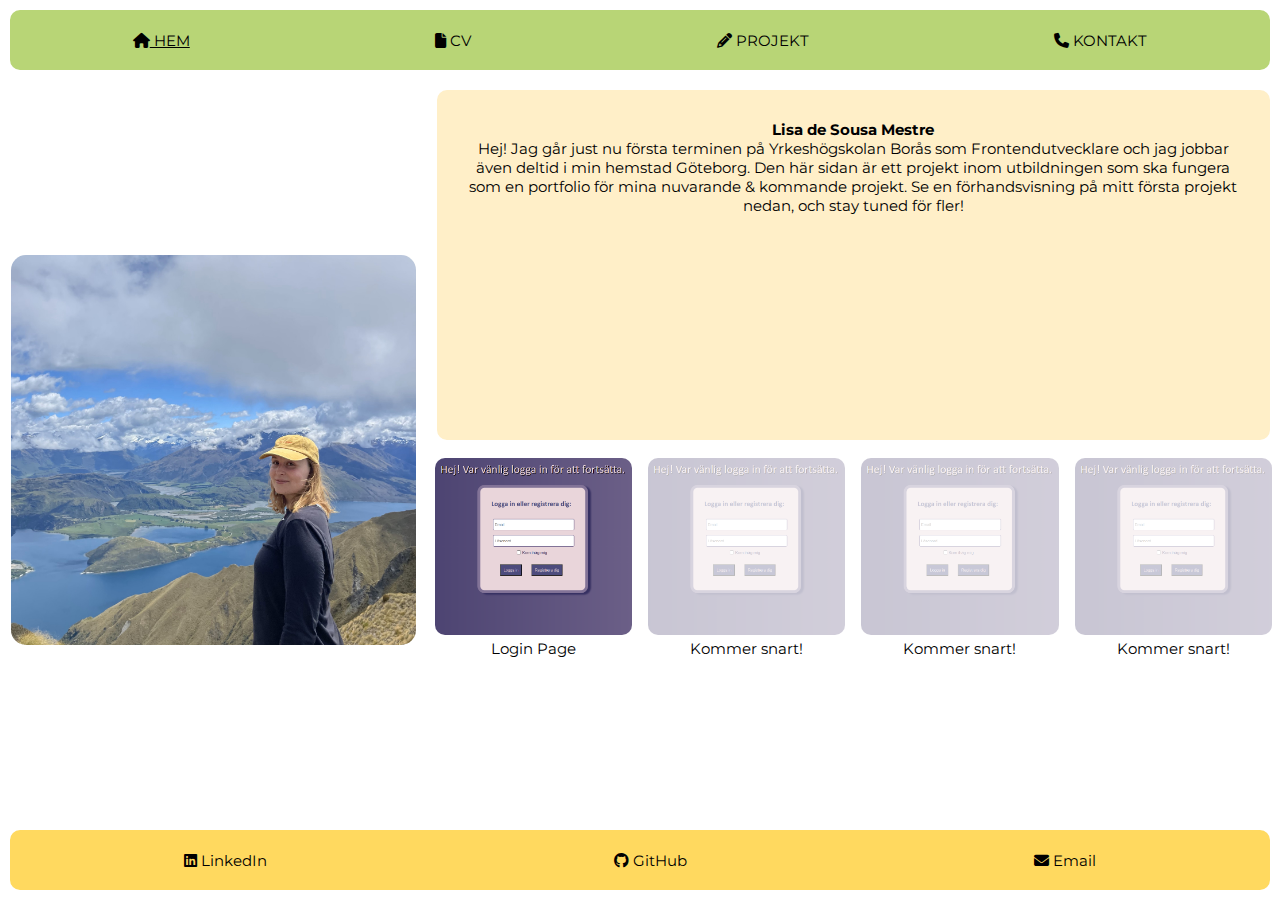
==== index.html @ f5bbfa7c "first commit" ====
<!DOCTYPE html>
<html lang="en">
<head>
  <meta charset="UTF-8">
  <meta name="viewport" content="width=device-width, initial-scale=1.0">
<!-- referens till font awesome -->
  <link rel="stylesheet" href="https://cdnjs.cloudflare.com/ajax/libs/font-awesome/6.7.2/css/all.min.css" integrity="sha512-Evv84Mr4kqVGRNSgIGL/F/aIDqQb7xQ2vcrdIwxfjThSH8CSR7PBEakCr51Ck+w+/U6swU2Im1vVX0SVk9ABhg==" crossorigin="anonymous" referrerpolicy="no-referrer" />

  <!-- referens till google font -->
  <link rel="preconnect" href="https://fonts.googleapis.com">
<link rel="preconnect" href="https://fonts.gstatic.com" crossorigin>
<link href="https://fonts.googleapis.com/css2?family=Montserrat:ital,wght@0,100..900;1,100..900&display=swap" rel="stylesheet">

<!-- referens till eget stylesheet -->
  <link rel="stylesheet" href="/style.css">
  <title>Portfolio</title>
</head>
<body>
  <!-- container-index innehåller allt content: nav-bar, profil (bild + presentation + projekt + footer med sociala medier) -->
  <div class="container-index">

    <div class="nav-bar">
      <!-- nav-bar med länk till alla sidor -->
      <div class="nav-item nav-item-home"><a href="/index.html"><i class="fa-solid fa-house"></i> Hem</a></div>
      <div class="nav-item nav-item-cv"><a href="/cv.html"><i class="fa-solid fa-file icon"></i> CV</a></div>
      <div class="nav-item nav-item-projects"><a href="/projekt.html"><i class="fa-solid fa-pencil icon"></i> Projekt</a></div>
      <div class="nav-item nav-item-contact"><a href="/kontakt.html"><i class="fa-solid fa-phone icon"></i> Kontakt</a></div>
    </div>

    <div class="profile-picture">
        <!-- profilbild -->
         <img src="/profilbild.jpg" alt="profilbild">
    </div>

    <div class="profile-description">
        <!-- intro/beskrivning om mig -->
         <strong>Lisa de Sousa Mestre</strong><br>Hej! Jag går just nu första terminen på Yrkeshögskolan Borås som Frontendutvecklare och jag jobbar även deltid i min hemstad Göteborg. Den här sidan är ett projekt inom utbildningen som ska fungera som en portfolio för mina nuvarande & kommande projekt. Se en förhandsvisning på mitt första projekt nedan, och stay tuned för fler!
    </div>
    
    <div class="projects">
      <!-- förhandsvisningar till projekt -->
      <div class="project-item project-item-1">
        <img src="/login_page.png">
        <a href="/projekt.html">Login Page</a>
      </div>
      <div class="project-item project-item-2">
        <img src="/login_page.png">
        <a href="/projekt.html">Kommer snart!</a>
      </div>
      <div class="project-item project-item-3">
        <img src="/login_page.png">
        <a href="/projekt.html">Kommer snart!</a>
      </div>
      <div class="project-item project-item-4">
        <img src="/login_page.png">
        <a href="/projekt.html">Kommer snart!</a>
      </div>
    </div>

    <div class="footer">
      <!-- sociala medier i footer -->
       <div class="footer-item"><a href="https://www.linkedin.com/in/lisa-desousa/" target="_blank"><i class="fa-brands fa-linkedin"></i> LinkedIn</a></div>
       <div class="footer-item"><a href="https://github.com/lisa-desousa" target="_blank"><i class="fa-brands fa-github"></i> GitHub</a></div>
       <div class="footer-item"><a href="/kontakt.html"><i class="fa-solid fa-envelope"></i> Email</a></div>
    </div>

  </div>
  <!-- taggen ovanför är slutet på container-index -->
</body>
</html>
---- style.css ----
/* alla sidor har referens till detta stylesheet för generell styling av ex. nav-bar och footer */
/* alla sidor utom index har även en egen stylesheet för deras specifika grid-layout */

*{
  box-sizing: border-box;
  margin: 0;
}

/* generell styling ex font och grid layout för hela sidan */
.container-index{
  height: 100vh;
  display: grid;
  grid-template-rows: 80px 1fr 1fr 80px;
  grid-template-columns: repeat(3, 1fr);
  grid-template-areas: 
  "nav-bar nav-bar nav-bar" 
  "profile-picture profile-description profile-description" 
  "profile-picture projects projects" 
  "footer footer footer";
  font-size: 15px;
  font-family: "montserrat";
}

.nav-bar{
  grid-area: nav-bar;
  display: flex;
  justify-content: space-around;
  align-items: center;
  border: 10px solid #fff;
  background-color: #B8D576;
  border-radius: 20px;
  text-transform: uppercase;
}

.nav-item,
a{
  text-decoration: none;
  color: black;
}

/* endast "hem" ska vara understruken då det indikerar att det är den sidan man befinner sig på */
.nav-item-home{
  text-decoration: underline;
}

.nav-item:hover,
a:hover{
  text-shadow: 3px 3px 1px rgba(0, 0, 0, 0.505);
  transition: 0.3s;
  cursor: pointer;
}

.profile-picture{
  grid-area: profile-picture;
  display: flex;
  justify-content: center;
  align-items: center;
}

/* själva bild-filen ligger inuti divven "profile-picture" */
.profile-picture img{
  max-width: 95%;
  border-radius: 15px;
}

.profile-description{
  grid-area: profile-description;
  border-radius: 20px;
  border: 10px solid #fff;
  background-color: #FFEFC8;
  padding: 30px;
  text-align: center;
}

.projects{
  grid-area: projects;
  display: flex;
}

.project-item{
  width: 25%; 
  /* det ska vara 4 items på raden därav width 25%*/
  border-radius: 15px;
  margin: 8px;
  text-align: center;
}

.project-item img{
  max-width: 100%;
  border-radius: 10px;
}

/* alla project-items utom den första ska ha lägre opacity,
de är bara är exempel tills jag lägger in riktiga projekt */
.project-item-2 img,
.project-item-3 img,
.project-item-4 img{
  opacity: 30%;
}

.footer{
  grid-area: footer;
  display: flex;
  justify-content: space-around;
  align-items: center;
  border: 10px solid #fff;
  background-color: #FFD95F;
  border-radius: 20px;
}

/* responsiv design gör att delar lägger sig "ovanpå" varandra istället för brevid*/
@media (max-width: 700px){
  .container-index{
    min-height: 100vh;
    display: grid;
    grid-template-rows: 80px 1fr 1fr 2fr 80px;
    grid-template-columns: 1fr;
    grid-template-areas: 
    "nav-bar" 
    "profile-picture" 
    "profile-description" 
    "projects"  
    "footer";
  }

.profile-picture img{
  max-height: 300px;
}

.projects {
  flex-wrap: wrap;
}

/* flex: wrap + width: 45% för att få 2 cards per rad istället för 4 */
.project-item {
  width: 45%;
}
}
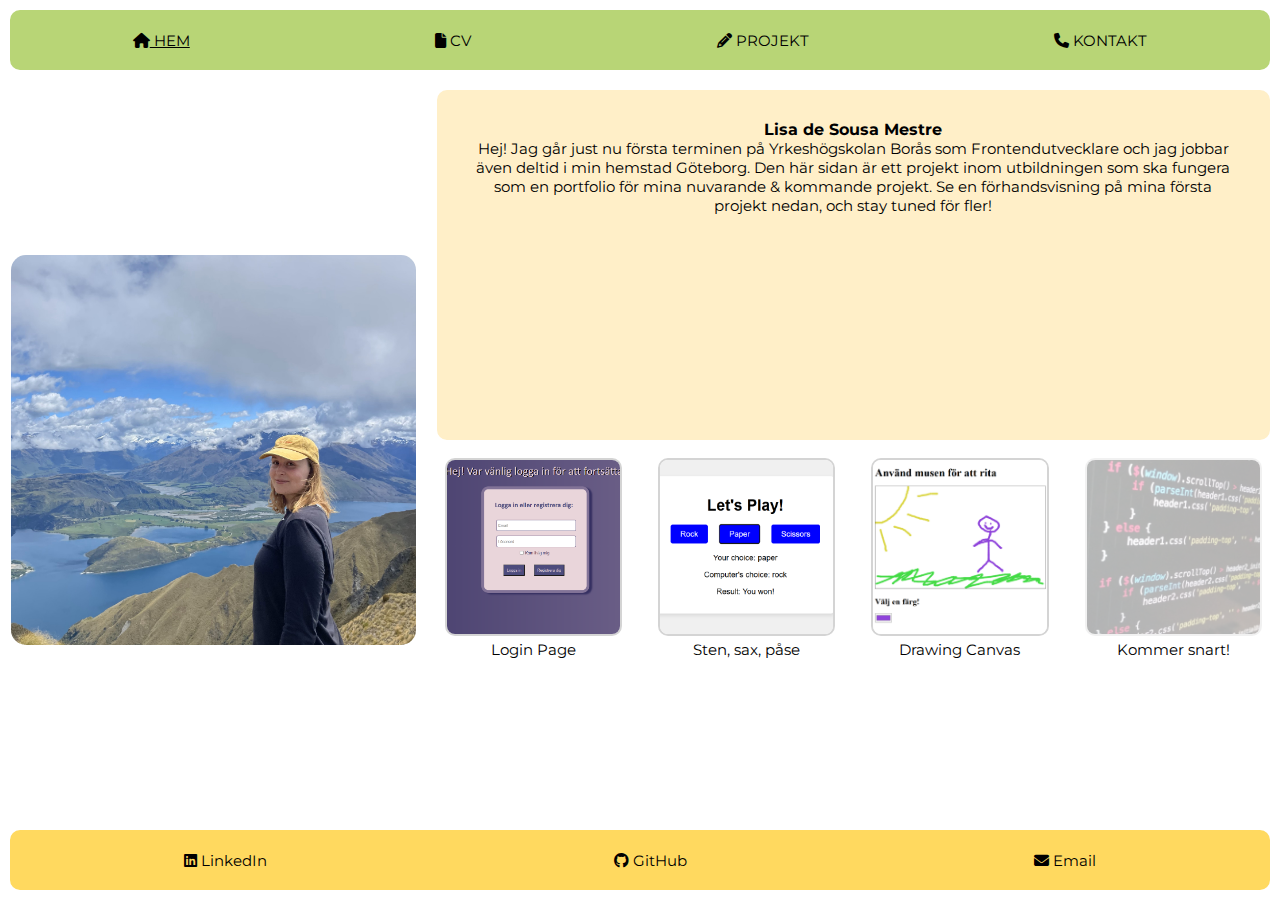
==== commit 7204ffda: "removed forward slash" ====
--- a/index.html
+++ b/index.html
@@ -4,7 +4,7 @@
   <meta charset="UTF-8">
   <meta name="viewport" content="width=device-width, initial-scale=1.0">
 <!-- referens till font awesome -->
-  <link rel="stylesheet" href="https://cdnjs.cloudflare.com/ajax/libs/font-awesome/6.7.2/css/all.min.css" integrity="sha512-Evv84Mr4kqVGRNSgIGL/F/aIDqQb7xQ2vcrdIwxfjThSH8CSR7PBEakCr51Ck+w+/U6swU2Im1vVX0SVk9ABhg==" crossorigin="anonymous" referrerpolicy="no-referrer" />
+  <link rel="stylesheet" href="https://cdnjs.cloudflare.com/ajax/libs/font-awesome/6.7.2/css/all.min.css" integrity="sha512-Evv84Mr4kqVGRNSgIGL/F/aIDqQb7xQ2vcrdIwxfjThSH8CSR7PBEakCr51Ck+w+/U6swU2Im1vVX0SVk9ABhg==" crossorigin="anonymous" referrerpolicy="no-referrer">
 
   <!-- referens till google font -->
   <link rel="preconnect" href="https://fonts.googleapis.com">
@@ -12,59 +12,65 @@
 <link href="https://fonts.googleapis.com/css2?family=Montserrat:ital,wght@0,100..900;1,100..900&display=swap" rel="stylesheet">
 
 <!-- referens till eget stylesheet -->
-  <link rel="stylesheet" href="/style.css">
-  <title>Portfolio</title>
+  <link rel="stylesheet" href="css/style.css">
+
+  <!-- beskrivning av sidan samt titel -->
+  <meta name="description" content="Välkommen till min portfolio! Här kan du läsa en kort beskrivning om mig och se förhandsvisningar av mina projekt som frontendutvecklare.">
+  <title>Portfolio Startsida</title>
 </head>
+
 <body>
   <!-- container-index innehåller allt content: nav-bar, profil (bild + presentation + projekt + footer med sociala medier) -->
-  <div class="container-index">
+  <main class="container-index">
 
-    <div class="nav-bar">
+    <nav>
       <!-- nav-bar med länk till alla sidor -->
       <div class="nav-item nav-item-home"><a href="/index.html"><i class="fa-solid fa-house"></i> Hem</a></div>
-      <div class="nav-item nav-item-cv"><a href="/cv.html"><i class="fa-solid fa-file icon"></i> CV</a></div>
-      <div class="nav-item nav-item-projects"><a href="/projekt.html"><i class="fa-solid fa-pencil icon"></i> Projekt</a></div>
-      <div class="nav-item nav-item-contact"><a href="/kontakt.html"><i class="fa-solid fa-phone icon"></i> Kontakt</a></div>
-    </div>
+      <div class="nav-item nav-item-cv"><a href="/html_pages/cv.html"><i class="fa-solid fa-file icon"></i> CV</a></div>
+      <div class="nav-item nav-item-projects"><a href="/html_pages/projekt.html"><i class="fa-solid fa-pencil icon"></i> Projekt</a></div>
+      <div class="nav-item nav-item-contact"><a href="/html_pages/kontakt.html"><i class="fa-solid fa-phone icon"></i> Kontakt</a></div>
+    </nav>
 
-    <div class="profile-picture">
+    <aside class="profile-picture">
         <!-- profilbild -->
-         <img src="/profilbild.jpg" alt="profilbild">
-    </div>
+         <img src="/images/profilbild.jpg" alt="profilbild">
+    </aside>
 
-    <div class="profile-description">
+    <section class="profile-description">
         <!-- intro/beskrivning om mig -->
-         <strong>Lisa de Sousa Mestre</strong><br>Hej! Jag går just nu första terminen på Yrkeshögskolan Borås som Frontendutvecklare och jag jobbar även deltid i min hemstad Göteborg. Den här sidan är ett projekt inom utbildningen som ska fungera som en portfolio för mina nuvarande & kommande projekt. Se en förhandsvisning på mitt första projekt nedan, och stay tuned för fler!
-    </div>
+         <h2 class="profile-heading">Lisa de Sousa Mestre</h2>
+         <p>Hej! Jag går just nu första terminen på Yrkeshögskolan Borås som Frontendutvecklare och jag jobbar även deltid i min hemstad Göteborg. Den här sidan är ett projekt inom utbildningen som ska fungera som en portfolio för mina nuvarande & kommande projekt. Se en förhandsvisning på mina första projekt nedan, och stay tuned för fler!</p>
+    </section>
     
     <div class="projects">
       <!-- förhandsvisningar till projekt -->
       <div class="project-item project-item-1">
-        <img src="/login_page.png">
-        <a href="/projekt.html">Login Page</a>
+        <img src="/images/login_page.png" alt="login page">
+        <a href="/html_pages/projekt.html">Login Page</a>
       </div>
       <div class="project-item project-item-2">
-        <img src="/login_page.png">
-        <a href="/projekt.html">Kommer snart!</a>
+        <img src="/images/rock-paper-scissors.png" alt="sten, sax, påse">
+        <a href="/html_pages/projekt.html">Sten, sax, påse</a>
       </div>
       <div class="project-item project-item-3">
-        <img src="/login_page.png">
-        <a href="/projekt.html">Kommer snart!</a>
+        <img src="/images/drawing-canvas.png" alt="drawing canvas">
+        <a href="/html_pages/projekt.html">Drawing Canvas</a>
       </div>
       <div class="project-item project-item-4">
-        <img src="/login_page.png">
-        <a href="/projekt.html">Kommer snart!</a>
+        <img src="/images/js-kod.jpg" alt="javascript kod">
+        <a href="/html_pages/projekt.html">Kommer snart!</a>
       </div>
     </div>
 
-    <div class="footer">
+    <footer>
       <!-- sociala medier i footer -->
        <div class="footer-item"><a href="https://www.linkedin.com/in/lisa-desousa/" target="_blank"><i class="fa-brands fa-linkedin"></i> LinkedIn</a></div>
        <div class="footer-item"><a href="https://github.com/lisa-desousa" target="_blank"><i class="fa-brands fa-github"></i> GitHub</a></div>
-       <div class="footer-item"><a href="/kontakt.html"><i class="fa-solid fa-envelope"></i> Email</a></div>
-    </div>
+       <div class="footer-item"><a href="/html_pages/kontakt.html"><i class="fa-solid fa-envelope"></i> Email</a></div>
+    </footer>
 
-  </div>
+  </main>
   <!-- taggen ovanför är slutet på container-index -->
+
 </body>
 </html>--- a/css/style.css
+++ b/css/style.css
@@ -0,0 +1,141 @@
+
+/* alla sidor har referens till detta stylesheet för generell styling av ex. nav-bar och footer */
+/* alla sidor utom index har även en egen stylesheet för deras specifika grid-layout */
+
+*{
+  box-sizing: border-box;
+  margin: 0;
+}
+
+/* generell styling ex font och grid layout för hela sidan */
+.container-index{
+  height: 100vh;
+  display: grid;
+  grid-template-rows: 80px 1fr 1fr 80px;
+  grid-template-columns: repeat(3, 1fr);
+  grid-template-areas: 
+  "nav-bar nav-bar nav-bar" 
+  "profile-picture profile-description profile-description" 
+  "profile-picture projects projects" 
+  "footer footer footer";
+  font-size: 15px;
+  font-family: "montserrat";
+}
+
+nav{
+  grid-area: nav-bar;
+  display: flex;
+  justify-content: space-around;
+  align-items: center;
+  border: 10px solid #fff;
+  background-color: #B8D576;
+  border-radius: 20px;
+  text-transform: uppercase;
+}
+
+.nav-item,
+a{
+  text-decoration: none;
+  color: black;
+}
+
+/* endast "hem" ska vara understruken då det indikerar att det är den sidan man befinner sig på */
+.nav-item-home{
+  text-decoration: underline;
+}
+
+.nav-item:hover,
+a:hover{
+  text-shadow: 3px 3px 1px rgba(0, 0, 0, 0.505);
+  transition: 0.3s;
+  cursor: pointer;
+}
+
+.profile-picture{
+  grid-area: profile-picture;
+  display: flex;
+  justify-content: center;
+  align-items: center;
+}
+
+/* själva bild-filen ligger inuti divven "profile-picture" */
+.profile-picture img{
+  max-width: 95%;
+  border-radius: 15px;
+}
+
+.profile-description{
+  grid-area: profile-description;
+  border-radius: 20px;
+  border: 10px solid #fff;
+  background-color: #FFEFC8;
+  padding: 30px;
+  text-align: center;
+}
+
+h2{
+  font-size: 1rem;
+}
+
+.projects{
+  grid-area: projects;
+  display: flex;
+}
+
+.project-item{
+  width: 25%; 
+  /* det ska vara 4 items på raden därav width 25%*/
+  border-radius: 15px;
+  margin: 8px;
+  text-align: center;
+}
+
+.project-item img{
+  width: 90%;
+  border-radius: 10px;
+  border: 2px solid #d4d4d4;
+}
+
+/* "kommer snart"- projektet ska va suddig då det endast är exempel */
+.project-item-4 img{
+  opacity: 30%;
+}
+
+footer{
+  grid-area: footer;
+  display: flex;
+  justify-content: space-around;
+  align-items: center;
+  border: 10px solid #fff;
+  background-color: #FFD95F;
+  border-radius: 20px;
+}
+
+/* responsiv design gör att delar lägger sig "ovanpå" varandra istället för brevid*/
+@media (max-width: 700px){
+  .container-index{
+    min-height: 100vh;
+    display: grid;
+    grid-template-rows: 80px 1fr 1fr 2fr 80px;
+    grid-template-columns: 1fr;
+    grid-template-areas: 
+    "nav-bar" 
+    "profile-picture" 
+    "profile-description" 
+    "projects"  
+    "footer";
+  }
+
+.profile-picture img{
+  max-height: 300px;
+}
+
+.projects {
+  flex-wrap: wrap;
+}
+
+/* flex: wrap + width: 45% för att få 2 cards per rad istället för 4 */
+.project-item {
+  width: 45%;
+}
+}